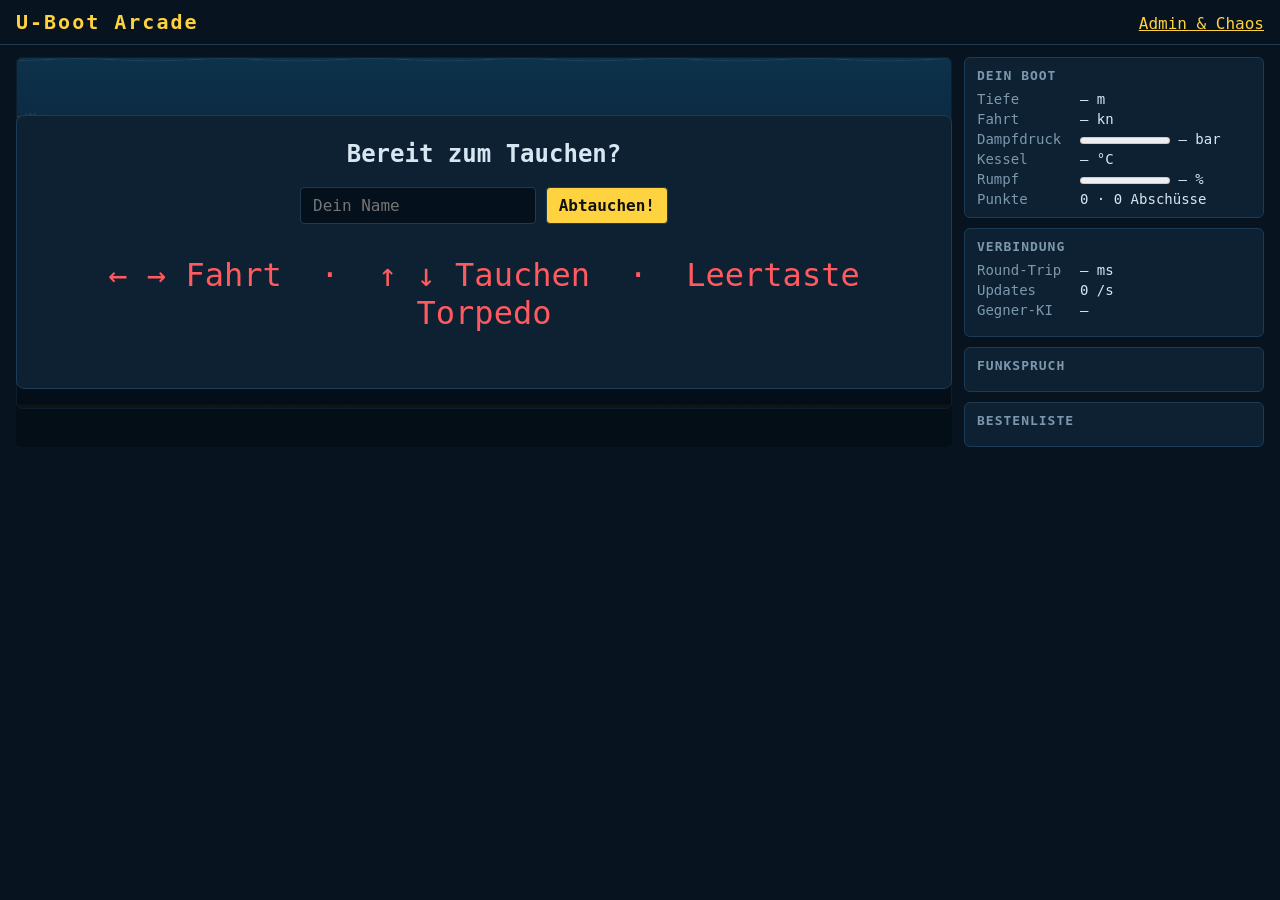
==== game-server/src/main/resources/static/index.html @ 8ad16198 "Initialer Stand: U-Boot-Arcade für den Observability-Workshop Co-Authored-By: Claude Opus 5.5 <norep" ====
<!doctype html>
<html lang="de">
<head>
  <meta charset="utf-8">
  <meta name="viewport" content="width=device-width, initial-scale=1">
  <title>U-Boot Arcade</title>
  <link rel="stylesheet" href="style.css">
</head>
<body>
<header>
  <h1>U-Boot Arcade</h1>
  <nav><a href="admin.html" target="_blank">Admin &amp; Chaos</a></nav>
</header>

<main>
  <section class="stage">
    <canvas id="sea" width="1600" height="600" aria-label="Spielfeld"></canvas>
    <div id="join" class="overlay">
      <form id="join-form">
        <h2>Bereit zum Tauchen?</h2>
        <input id="name" maxlength="16" placeholder="Dein Name" autocomplete="off" required>
        <button type="submit">Abtauchen!</button>
        <p class="hint">← → Fahrt &nbsp;·&nbsp; ↑ ↓ Tauchen &nbsp;·&nbsp; Leertaste Torpedo</p>
      </form>
    </div>
    <div id="dead" class="overlay hidden"><p>Versenkt!<br><span id="respawn"></span></p></div>
    <div id="frozen" class="banner hidden">Physik-Service antwortet nicht – die Welt steht still</div>
  </section>

  <aside>
    <div class="panel">
      <h3>Dein Boot</h3>
      <dl class="gauges">
        <dt>Tiefe</dt><dd><span id="g-depth">–</span> m</dd>
        <dt>Fahrt</dt><dd><span id="g-speed">–</span> kn</dd>
        <dt>Dampfdruck</dt><dd><meter id="g-pressure" min="0" max="12" low="8" high="9.5" optimum="5"></meter> <span id="g-pressure-v">–</span> bar</dd>
        <dt>Kessel</dt><dd><span id="g-temp">–</span> °C</dd>
        <dt>Rumpf</dt><dd><meter id="g-hull" min="0" max="100" low="30" high="70" optimum="100"></meter> <span id="g-hull-v">–</span> %</dd>
        <dt>Punkte</dt><dd><span id="g-score">0</span> · <span id="g-kills">0</span> Abschüsse</dd>
      </dl>
    </div>
    <div class="panel">
      <h3>Verbindung</h3>
      <dl class="gauges">
        <dt>Round-Trip</dt><dd><span id="g-rtt">–</span> ms</dd>
        <dt>Updates</dt><dd><span id="g-ups">–</span> /s</dd>
        <dt>Gegner-KI</dt><dd id="g-llm">–</dd>
      </dl>
      <ul id="chaos" class="chaos"></ul>
    </div>
    <div class="panel">
      <h3>Funkspruch</h3>
      <ul id="events" class="events"></ul>
    </div>
    <div class="panel">
      <h3>Bestenliste</h3>
      <ol id="leaderboard" class="leaderboard"></ol>
    </div>
  </aside>
</main>

<script src="game.js"></script>
</body>
</html>
---- game-server/src/main/resources/static/style.css ----
:root {
  --bg: #07131f;
  --panel: #0d2133;
  --line: #1d3b55;
  --text: #d8e6f2;
  --muted: #7d98ad;
  --accent: #ffd23f;
  --danger: #ff5a5f;
  --ok: #4cd98b;
  font-family: ui-monospace, "SFMono-Regular", Menlo, Consolas, monospace;
}
* { box-sizing: border-box; }
body { margin: 0; background: var(--bg); color: var(--text); }
header { display: flex; align-items: baseline; justify-content: space-between; padding: 10px 16px; border-bottom: 1px solid var(--line); }
header h1 { margin: 0; font-size: 20px; letter-spacing: 2px; color: var(--accent); }
a { color: var(--accent); }
main { display: grid; grid-template-columns: minmax(0, 1fr) 300px; gap: 12px; padding: 12px 16px; }
@media (max-width: 1000px) { main { grid-template-columns: 1fr; } }
.stage { position: relative; }
canvas { width: 100%; height: auto; display: block; border: 1px solid var(--line); border-radius: 6px; background: #0a2a45; }
.overlay { position: absolute; inset: 0; display: flex; align-items: center; justify-content: center; background: rgba(3, 10, 18, 0.6); border-radius: 6px; }
.overlay p { font-size: 32px; text-align: center; color: var(--danger); }
.overlay form { background: var(--panel); padding: 24px; border: 1px solid var(--line); border-radius: 8px; text-align: center; }
.overlay h2 { margin-top: 0; }
.overlay input, .overlay button { font: inherit; padding: 8px 12px; border-radius: 4px; border: 1px solid var(--line); }
.overlay input { background: #04101b; color: var(--text); }
.overlay button { background: var(--accent); color: #111; font-weight: bold; cursor: pointer; }
.hint { color: var(--muted); font-size: 13px; }
.hidden { display: none !important; }
.banner { position: absolute; top: 10px; left: 50%; transform: translateX(-50%); background: var(--danger); color: #fff; padding: 6px 14px; border-radius: 4px; font-weight: bold; }
aside { display: flex; flex-direction: column; gap: 10px; }
.panel { background: var(--panel); border: 1px solid var(--line); border-radius: 6px; padding: 10px 12px; }
.panel h3 { margin: 0 0 8px; font-size: 13px; text-transform: uppercase; letter-spacing: 1px; color: var(--muted); }
.gauges { display: grid; grid-template-columns: 95px 1fr; gap: 4px 8px; margin: 0; font-size: 14px; }
.gauges dt { color: var(--muted); }
.gauges dd { margin: 0; }
meter { width: 90px; vertical-align: middle; }
.chaos { list-style: none; margin: 8px 0 0; padding: 0; }
.chaos li { color: var(--danger); font-size: 13px; }
.chaos li::before { content: "⚠ "; }
.events, .leaderboard { margin: 0; padding-left: 28px; font-size: 13px; max-height: 200px; overflow: auto; }
.events { list-style: none; padding-left: 0; }
.events li { padding: 2px 0; border-bottom: 1px dotted var(--line); }
.events .kill { color: var(--accent); }
.events .warn { color: var(--danger); }
.leaderboard li span { color: var(--muted); }
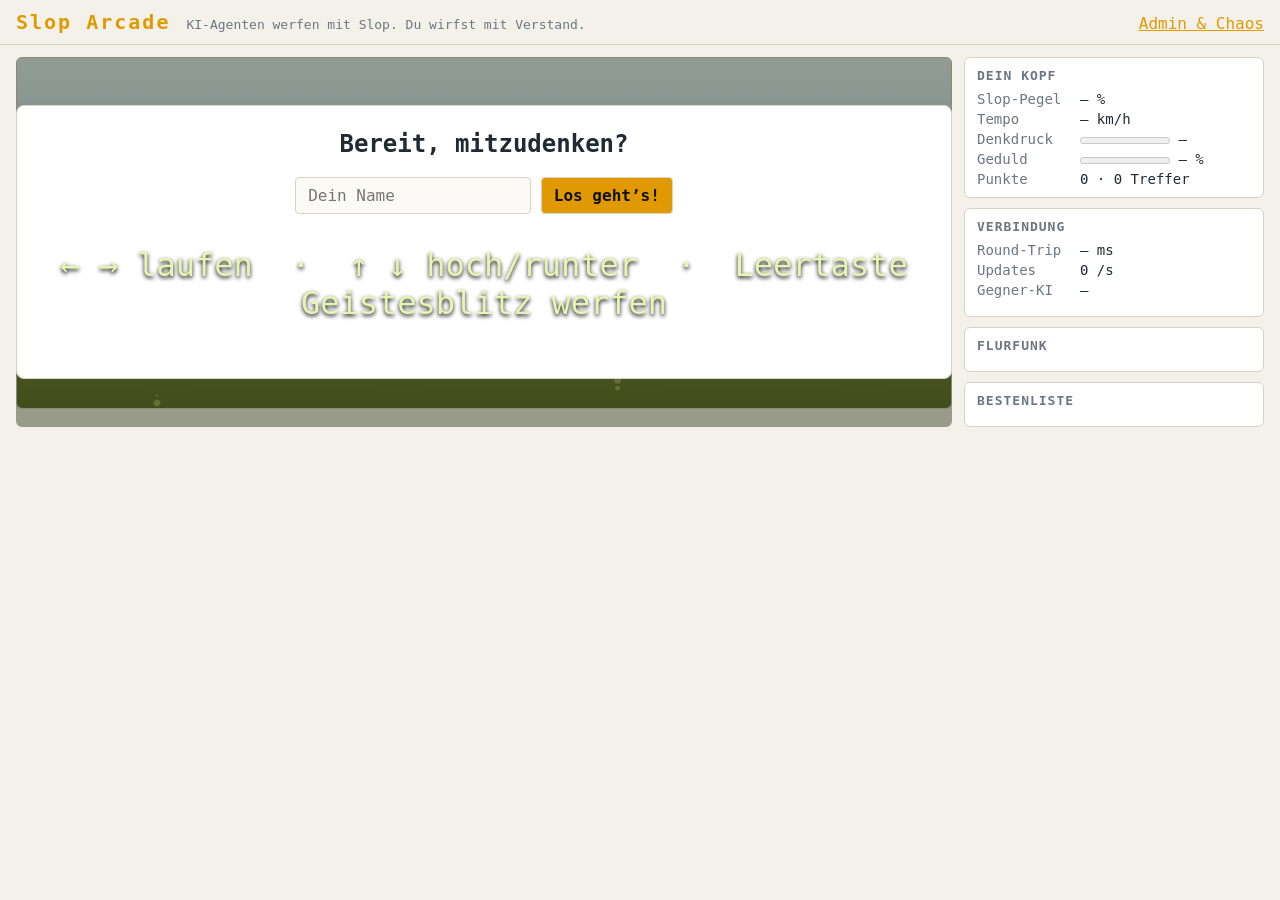
==== commit af1907a2: "Entwurf: Slop Arcade statt U-Boot-Krieg KI-Agenten werfen mit Slop, Menschen mit Geistesblitzen. Nur" ====
--- a/game-server/src/main/resources/static/index.html
+++ b/game-server/src/main/resources/static/index.html
@@ -3,40 +3,40 @@
 <head>
   <meta charset="utf-8">
   <meta name="viewport" content="width=device-width, initial-scale=1">
-  <title>U-Boot Arcade</title>
+  <title>Slop Arcade</title>
   <link rel="stylesheet" href="style.css">
 </head>
 <body>
 <header>
-  <h1>U-Boot Arcade</h1>
+  <h1>Slop Arcade</h1>
+  <p class="tagline">KI-Agenten werfen mit Slop. Du wirfst mit Verstand.</p>
   <nav><a href="admin.html" target="_blank">Admin &amp; Chaos</a></nav>
 </header>
 
 <main>
   <section class="stage">
-    <canvas id="sea" width="1600" height="600" aria-label="Spielfeld"></canvas>
+    <canvas id="arena" width="1600" height="600" aria-label="Spielfeld"></canvas>
     <div id="join" class="overlay">
       <form id="join-form">
-        <h2>Bereit zum Tauchen?</h2>
+        <h2>Bereit, mitzudenken?</h2>
         <input id="name" maxlength="16" placeholder="Dein Name" autocomplete="off" required>
-        <button type="submit">Abtauchen!</button>
-        <p class="hint">← → Fahrt &nbsp;·&nbsp; ↑ ↓ Tauchen &nbsp;·&nbsp; Leertaste Torpedo</p>
+        <button type="submit">Los geht’s!</button>
+        <p class="hint">← → laufen &nbsp;·&nbsp; ↑ ↓ hoch/runter &nbsp;·&nbsp; Leertaste Geistesblitz werfen</p>
       </form>
     </div>
-    <div id="dead" class="overlay hidden"><p>Versenkt!<br><span id="respawn"></span></p></div>
+    <div id="dead" class="overlay hidden"><p>Im Slop versunken!<br><span id="respawn"></span></p></div>
     <div id="frozen" class="banner hidden">Physik-Service antwortet nicht – die Welt steht still</div>
   </section>
 
   <aside>
     <div class="panel">
-      <h3>Dein Boot</h3>
+      <h3>Dein Kopf</h3>
       <dl class="gauges">
-        <dt>Tiefe</dt><dd><span id="g-depth">–</span> m</dd>
-        <dt>Fahrt</dt><dd><span id="g-speed">–</span> kn</dd>
-        <dt>Dampfdruck</dt><dd><meter id="g-pressure" min="0" max="12" low="8" high="9.5" optimum="5"></meter> <span id="g-pressure-v">–</span> bar</dd>
-        <dt>Kessel</dt><dd><span id="g-temp">–</span> °C</dd>
-        <dt>Rumpf</dt><dd><meter id="g-hull" min="0" max="100" low="30" high="70" optimum="100"></meter> <span id="g-hull-v">–</span> %</dd>
-        <dt>Punkte</dt><dd><span id="g-score">0</span> · <span id="g-kills">0</span> Abschüsse</dd>
+        <dt>Slop-Pegel</dt><dd><span id="g-depth">–</span> %</dd>
+        <dt>Tempo</dt><dd><span id="g-speed">–</span> km/h</dd>
+        <dt>Denkdruck</dt><dd><meter id="g-pressure" min="0" max="12" low="8" high="9.5" optimum="5"></meter> <span id="g-pressure-v">–</span></dd>
+        <dt>Geduld</dt><dd><meter id="g-hull" min="0" max="100" low="30" high="70" optimum="100"></meter> <span id="g-hull-v">–</span> %</dd>
+        <dt>Punkte</dt><dd><span id="g-score">0</span> · <span id="g-kills">0</span> Treffer</dd>
       </dl>
     </div>
     <div class="panel">
@@ -49,7 +49,7 @@
       <ul id="chaos" class="chaos"></ul>
     </div>
     <div class="panel">
-      <h3>Funkspruch</h3>
+      <h3>Flurfunk</h3>
       <ul id="events" class="events"></ul>
     </div>
     <div class="panel">
--- a/game-server/src/main/resources/static/style.css
+++ b/game-server/src/main/resources/static/style.css
@@ -1,29 +1,30 @@
 :root {
-  --bg: #07131f;
-  --panel: #0d2133;
-  --line: #1d3b55;
-  --text: #d8e6f2;
-  --muted: #7d98ad;
-  --accent: #ffd23f;
-  --danger: #ff5a5f;
-  --ok: #4cd98b;
+  --bg: #f4f1ea;
+  --panel: #ffffff;
+  --line: #d9d2c3;
+  --text: #1f2a33;
+  --muted: #6b7680;
+  --accent: #e09a00;
+  --danger: #c43d3d;
+  --ok: #2f9e5f;
   font-family: ui-monospace, "SFMono-Regular", Menlo, Consolas, monospace;
 }
 * { box-sizing: border-box; }
 body { margin: 0; background: var(--bg); color: var(--text); }
 header { display: flex; align-items: baseline; justify-content: space-between; padding: 10px 16px; border-bottom: 1px solid var(--line); }
+header .tagline { margin: 0 auto 0 16px; color: var(--muted); font-size: 13px; }
 header h1 { margin: 0; font-size: 20px; letter-spacing: 2px; color: var(--accent); }
 a { color: var(--accent); }
 main { display: grid; grid-template-columns: minmax(0, 1fr) 300px; gap: 12px; padding: 12px 16px; }
 @media (max-width: 1000px) { main { grid-template-columns: 1fr; } }
 .stage { position: relative; }
-canvas { width: 100%; height: auto; display: block; border: 1px solid var(--line); border-radius: 6px; background: #0a2a45; }
-.overlay { position: absolute; inset: 0; display: flex; align-items: center; justify-content: center; background: rgba(3, 10, 18, 0.6); border-radius: 6px; }
-.overlay p { font-size: 32px; text-align: center; color: var(--danger); }
+canvas { width: 100%; height: auto; display: block; border: 1px solid var(--line); border-radius: 6px; background: #e9f4ff; }
+.overlay { position: absolute; inset: 0; display: flex; align-items: center; justify-content: center; background: rgba(40, 50, 20, 0.45); border-radius: 6px; }
+.overlay p { font-size: 32px; text-align: center; color: #e8f5b0; text-shadow: 0 2px 4px #000; }
 .overlay form { background: var(--panel); padding: 24px; border: 1px solid var(--line); border-radius: 8px; text-align: center; }
 .overlay h2 { margin-top: 0; }
 .overlay input, .overlay button { font: inherit; padding: 8px 12px; border-radius: 4px; border: 1px solid var(--line); }
-.overlay input { background: #04101b; color: var(--text); }
+.overlay input { background: #fbfaf6; color: var(--text); }
 .overlay button { background: var(--accent); color: #111; font-weight: bold; cursor: pointer; }
 .hint { color: var(--muted); font-size: 13px; }
 .hidden { display: none !important; }
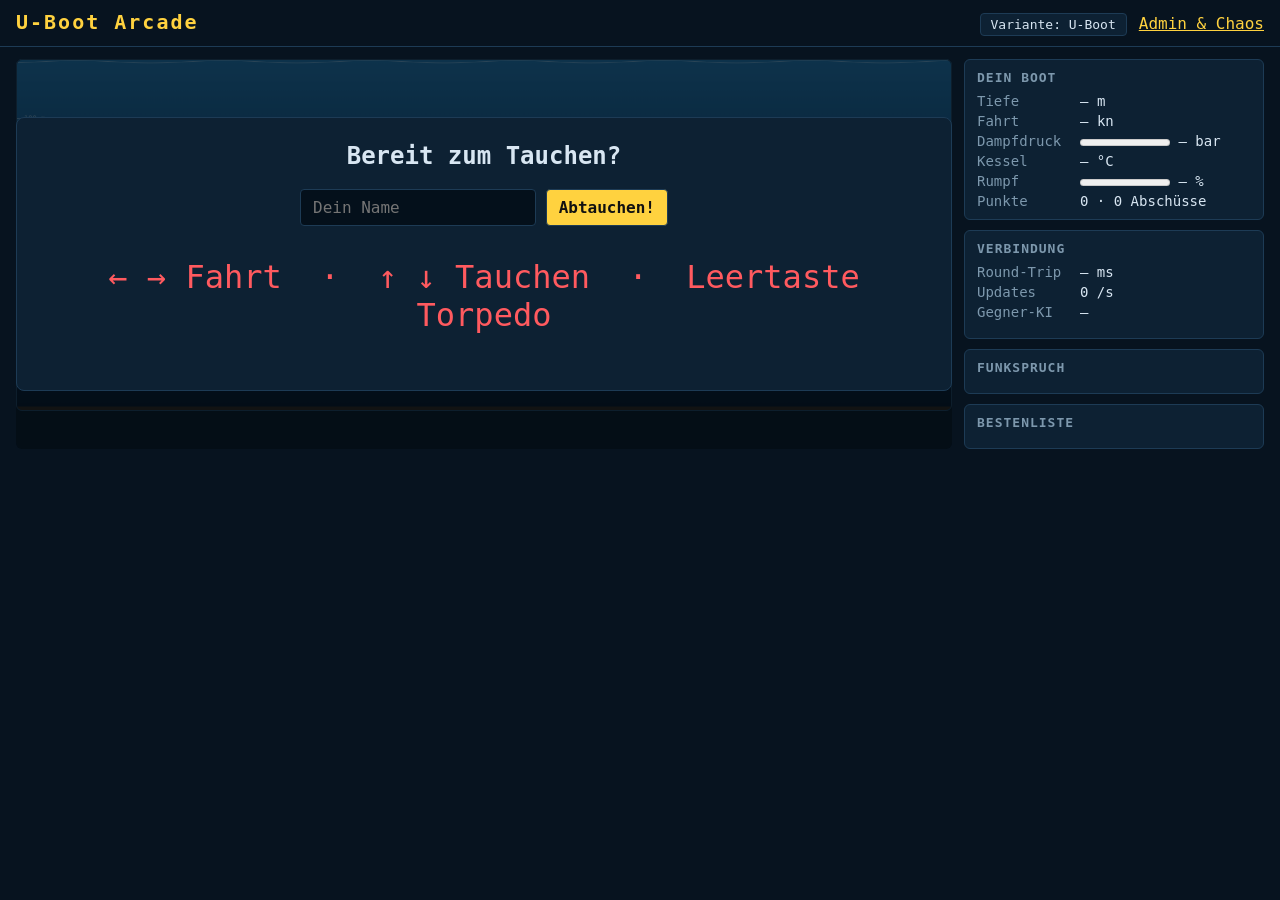
==== commit c112a5b5: "Slop als umschaltbare Variante neben U-Boot Statt das Spiel umzubenennen, gibt es jetzt zwei Darstel" ====
--- a/game-server/src/main/resources/static/index.html
+++ b/game-server/src/main/resources/static/index.html
@@ -3,40 +3,41 @@
 <head>
   <meta charset="utf-8">
   <meta name="viewport" content="width=device-width, initial-scale=1">
-  <title>Slop Arcade</title>
+  <title>U-Boot Arcade</title>
   <link rel="stylesheet" href="style.css">
 </head>
 <body>
 <header>
-  <h1>Slop Arcade</h1>
-  <p class="tagline">KI-Agenten werfen mit Slop. Du wirfst mit Verstand.</p>
-  <nav><a href="admin.html" target="_blank">Admin &amp; Chaos</a></nav>
+  <h1 data-t="title">U-Boot Arcade</h1>
+  <p class="tagline" data-t="tagline"></p>
+  <nav><button id="theme-toggle" type="button">Variante</button> <a href="admin.html" target="_blank">Admin &amp; Chaos</a></nav>
 </header>
 
 <main>
   <section class="stage">
-    <canvas id="arena" width="1600" height="600" aria-label="Spielfeld"></canvas>
+    <canvas id="sea" width="1600" height="600" aria-label="Spielfeld"></canvas>
     <div id="join" class="overlay">
       <form id="join-form">
-        <h2>Bereit, mitzudenken?</h2>
+        <h2 data-t="joinTitle">Bereit zum Tauchen?</h2>
         <input id="name" maxlength="16" placeholder="Dein Name" autocomplete="off" required>
-        <button type="submit">Los geht’s!</button>
-        <p class="hint">← → laufen &nbsp;·&nbsp; ↑ ↓ hoch/runter &nbsp;·&nbsp; Leertaste Geistesblitz werfen</p>
+        <button type="submit" data-t="joinButton">Abtauchen!</button>
+        <p class="hint" data-t="hint"></p>
       </form>
     </div>
-    <div id="dead" class="overlay hidden"><p>Im Slop versunken!<br><span id="respawn"></span></p></div>
+    <div id="dead" class="overlay hidden"><p><span data-t="dead">Versenkt!</span><br><span id="respawn"></span></p></div>
     <div id="frozen" class="banner hidden">Physik-Service antwortet nicht – die Welt steht still</div>
   </section>
 
   <aside>
     <div class="panel">
-      <h3>Dein Kopf</h3>
+      <h3 data-t="panelSelf">Dein Boot</h3>
       <dl class="gauges">
-        <dt>Slop-Pegel</dt><dd><span id="g-depth">–</span> %</dd>
-        <dt>Tempo</dt><dd><span id="g-speed">–</span> km/h</dd>
-        <dt>Denkdruck</dt><dd><meter id="g-pressure" min="0" max="12" low="8" high="9.5" optimum="5"></meter> <span id="g-pressure-v">–</span></dd>
-        <dt>Geduld</dt><dd><meter id="g-hull" min="0" max="100" low="30" high="70" optimum="100"></meter> <span id="g-hull-v">–</span> %</dd>
-        <dt>Punkte</dt><dd><span id="g-score">0</span> · <span id="g-kills">0</span> Treffer</dd>
+        <dt data-t="depth">Tiefe</dt><dd><span id="g-depth">–</span> <span data-t="depthUnit">m</span></dd>
+        <dt data-t="speed">Fahrt</dt><dd><span id="g-speed">–</span> <span data-t="speedUnit">kn</span></dd>
+        <dt data-t="pressure">Dampfdruck</dt><dd><meter id="g-pressure" min="0" max="12" low="8" high="9.5" optimum="5"></meter> <span id="g-pressure-v">–</span> <span data-t="pressureUnit">bar</span></dd>
+        <dt data-only="uboot">Kessel</dt><dd data-only="uboot"><span id="g-temp">–</span> °C</dd>
+        <dt data-t="hull">Rumpf</dt><dd><meter id="g-hull" min="0" max="100" low="30" high="70" optimum="100"></meter> <span id="g-hull-v">–</span> %</dd>
+        <dt>Punkte</dt><dd><span id="g-score">0</span> · <span id="g-kills">0</span> <span data-t="kills">Abschüsse</span></dd>
       </dl>
     </div>
     <div class="panel">
@@ -49,7 +50,7 @@
       <ul id="chaos" class="chaos"></ul>
     </div>
     <div class="panel">
-      <h3>Flurfunk</h3>
+      <h3 data-t="panelEvents">Funkspruch</h3>
       <ul id="events" class="events"></ul>
     </div>
     <div class="panel">
@@ -59,6 +60,7 @@
   </aside>
 </main>
 
+<script src="theme.js"></script>
 <script src="game.js"></script>
 </body>
 </html>
--- a/game-server/src/main/resources/static/style.css
+++ b/game-server/src/main/resources/static/style.css
@@ -1,4 +1,21 @@
 :root {
+  --bg: #07131f;
+  --panel: #0d2133;
+  --line: #1d3b55;
+  --text: #d8e6f2;
+  --muted: #7d98ad;
+  --accent: #ffd23f;
+  --danger: #ff5a5f;
+  --ok: #4cd98b;
+  --canvas-bg: #0a2a45;
+  --overlay-bg: rgba(3, 10, 18, 0.6);
+  --input-bg: #04101b;
+  --dead: var(--danger);
+  --dead-shadow: none;
+  font-family: ui-monospace, "SFMono-Regular", Menlo, Consolas, monospace;
+}
+/* Variante „Slop“: hell, Büro statt Tiefsee (siehe theme.js) */
+:root[data-theme="slop"] {
   --bg: #f4f1ea;
   --panel: #ffffff;
   --line: #d9d2c3;
@@ -7,24 +24,31 @@
   --accent: #e09a00;
   --danger: #c43d3d;
   --ok: #2f9e5f;
-  font-family: ui-monospace, "SFMono-Regular", Menlo, Consolas, monospace;
+  --canvas-bg: #e9f4ff;
+  --overlay-bg: rgba(40, 50, 20, 0.45);
+  --input-bg: #fbfaf6;
+  --dead: #e8f5b0;
+  --dead-shadow: 0 2px 4px #000;
 }
+:root[data-theme="slop"] [data-only="uboot"] { display: none; }
 * { box-sizing: border-box; }
 body { margin: 0; background: var(--bg); color: var(--text); }
 header { display: flex; align-items: baseline; justify-content: space-between; padding: 10px 16px; border-bottom: 1px solid var(--line); }
 header .tagline { margin: 0 auto 0 16px; color: var(--muted); font-size: 13px; }
+header nav { display: flex; gap: 12px; align-items: baseline; }
+#theme-toggle { font: inherit; font-size: 13px; padding: 3px 10px; border-radius: 4px; border: 1px solid var(--line); background: var(--panel); color: var(--text); cursor: pointer; }
 header h1 { margin: 0; font-size: 20px; letter-spacing: 2px; color: var(--accent); }
 a { color: var(--accent); }
 main { display: grid; grid-template-columns: minmax(0, 1fr) 300px; gap: 12px; padding: 12px 16px; }
 @media (max-width: 1000px) { main { grid-template-columns: 1fr; } }
 .stage { position: relative; }
-canvas { width: 100%; height: auto; display: block; border: 1px solid var(--line); border-radius: 6px; background: #e9f4ff; }
-.overlay { position: absolute; inset: 0; display: flex; align-items: center; justify-content: center; background: rgba(40, 50, 20, 0.45); border-radius: 6px; }
-.overlay p { font-size: 32px; text-align: center; color: #e8f5b0; text-shadow: 0 2px 4px #000; }
+canvas { width: 100%; height: auto; display: block; border: 1px solid var(--line); border-radius: 6px; background: var(--canvas-bg); }
+.overlay { position: absolute; inset: 0; display: flex; align-items: center; justify-content: center; background: var(--overlay-bg); border-radius: 6px; }
+.overlay p { font-size: 32px; text-align: center; color: var(--dead); text-shadow: var(--dead-shadow); }
 .overlay form { background: var(--panel); padding: 24px; border: 1px solid var(--line); border-radius: 8px; text-align: center; }
 .overlay h2 { margin-top: 0; }
 .overlay input, .overlay button { font: inherit; padding: 8px 12px; border-radius: 4px; border: 1px solid var(--line); }
-.overlay input { background: #fbfaf6; color: var(--text); }
+.overlay input { background: var(--input-bg); color: var(--text); }
 .overlay button { background: var(--accent); color: #111; font-weight: bold; cursor: pointer; }
 .hint { color: var(--muted); font-size: 13px; }
 .hidden { display: none !important; }
